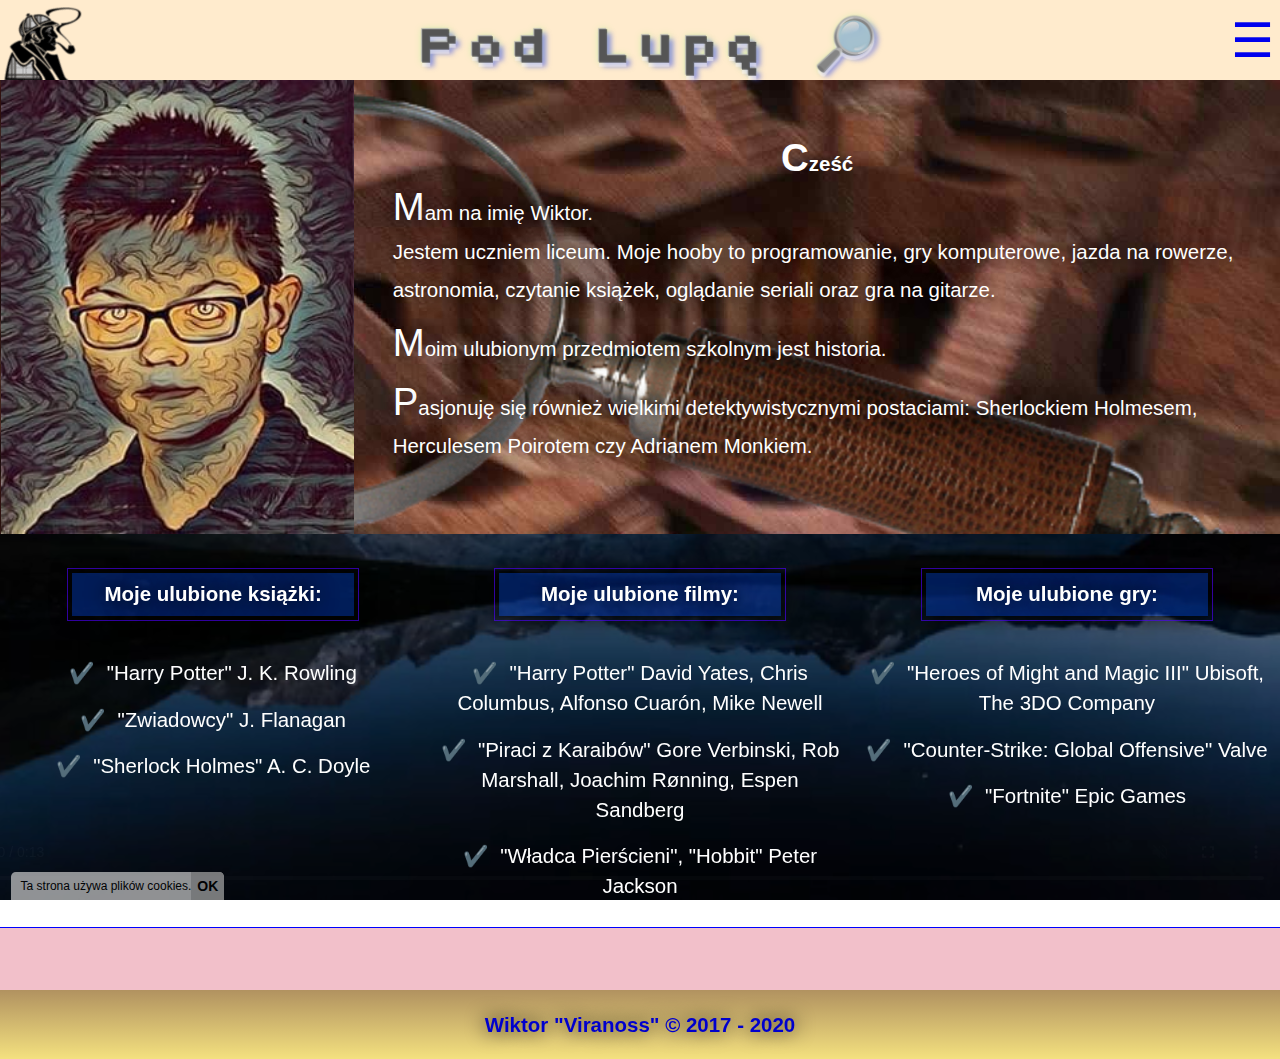
==== index.html @ 4fdf003c "zmiany" ====
<!DOCTYPE html>
<html lang="pl">
  <head>
    <meta charset="UTF-8" />
    <meta http-equiv="X-UA-Compatible" content="IE=edge" />
    <meta
      name="DESCRIPTION"
      content="Zapraszam na moją pierwszą stronę, którą zrobiłem dla Was i dla siebie."
    />
    <meta name="language" content="pl" />
    <title>Pod Lupą, czyli szkiełkiem i okiem</title>
    <meta name="viewport" content="width=device-width, initial-scale=1.0" />

    <meta property="og:type" content="profile" />
    <meta property="og:title" content="Site's 'Viranoss'" />
    <meta property="og:url" content="https://pod-lupa.netlify.app" />
    <meta
      property="og:image"
      content="https://pod-lupa.netlify.app/wiki/jack.jpg"
    />
    <meta property="profile:first_name" content="Wiktor" />
    <meta property="profile:last_name" content="'Viranoss'" />
    <link
      rel="icon"
      type="image/x-icon"
      href="https://pod-lupa.netlify.app/favicon.ico"
    />
    <link
      rel="stylesheet"
      href="https://use.fontawesome.com/releases/v5.7.2/css/all.css"
      integrity="sha384-fnmOCqbTlWIlj8LyTjo7mOUStjsKC4pOpQbqyi7RrhN7udi9RwhKkMHpvLbHG9Sr"
      crossorigin="anonymous"
    />
    <style>
      *,
      html {
        margin: 0;
        padding: 0;
        border: 0;
        font-size: calc(0.8rem + 1vw);
      }

      body {
        box-sizing: border-box;
        height: 100%;
        overflow-x: hidden;
      }

      @font-face {
        font-family: "uni 05_53";
        font-style: normal;
        font-weight: 400;
        src: url("./uni0553/uni0553-webfont.woff");
      }

      @font-face {
        font-family: "Open Sans Condensed", sans-serif;
        font-style: normal;
        font-weight: 400;
        src: url("./Open_Sans_Condesed/OpenSansCondesed-Bold.ttf");
      }

      @font-face {
        font-family: "Poiret One", cursive;
        font-style: normal;
        font-weight: 400;
        src: url("./Poiret_One/PoiretOne-Regular.ttf");
      }

      @font-face {
        font-family: "Roboto Condensed", sans-serif;
        font-style: normal;
        font-weight: 400;
        src: url("./Roboto_Condensed/RobotoCondensed-Regular.ttf");
      }

      header {
        background-color: antiquewhite;
      }

      header section {
        display: flex;
        justify-content: space-between;
        align-items: center;
        position: fixed;
        width: 100%;
        height: auto;
        top: 0;
        z-index: 1001;
        background-color: blanchedalmond;
      }

      main {
        width: 100%;
        height: 100%;
        margin-top: 79.6px;
        color: #fff;
      }

      h1 {
        text-align: center;
        font-family: "uni 05_53";
        text-shadow: -1px -1px 1px #aaa, 0px 4px 1px rgba(255, 249, 249, 0.5),
          4px 4px 5px rgba(68, 81, 234, 0.54),
          0px 0px 7px rgba(118, 252, 107, 0.4);
        color: rgba(0, 0, 0, 0.5);
        font-size: 2rem;
      }

      article figure img {
        width: 100%;
        height: 100%;
        animation: fot 10s linear infinite;
      }

      .pad {
        margin: 0.7rem 0 0 0.3rem;
      }

      nav {
        margin-right: 6.5px;
      }

      nav ul li {
        font-family: "uni 05_53", cursive;
        font-size: 1rem;
        margin-bottom: 6%;
        background-color: crimson;
        transition: all 0.3s linear;
      }

      nav ul li a {
        color: aliceblue;
        text-decoration: none;
      }

      nav ul li:hover {
        background: darkgreen;
      }

      nav ul,
      nav:active ul {
        display: none;
        padding: 0;
        right: 1.8%;
        opacity: 0.85;
        width: 120px;
      }

      nav:hover ul {
        display: block;
        position: absolute;
        right: 0.1px;
        margin-top: 0.7px;
        z-index: 1000;
      }

      nav li {
        text-align: center;
        padding: 8px;
        transition: all 0.3s linear;
      }

      h2 {
        margin: 1rem;
        font-family: "Open Sans Condensed", sans-serif;
        text-align: center;
      }

      #omnie h2:first-letter {
        font-size: 2rem;
      }

      article {
        display: flex;
        flex-direction: column;
        padding: 0;
        background-image: url(wiki/z.png), url(tlo1.jpg);
        background-attachment: fixed, local;
        background-size: contain, cover;
        background-repeat: no-repeat;
        background-position: 0.3rem 5rem, center;
        overflow: hidden;
        width: 100%;
      }

      #omnie p::first-letter {
        font-size: 2rem;
      }

      p {
        text-align: left;
        font-family: "Open Sans Condensed", sans-serif;
        color: #fff;
        margin-bottom: 1.5rem;
        text-shadow: 0 0 20px #000;
        line-height: 3rem;
      }

      div#slider {
        overflow: hidden;
        width: 100%;
        max-width: 100%;
      }

      div#slider figure {
        position: relative;
        width: 1200%;
        height: auto;
        margin: 0;
        left: 0;
        text-align: left;
        font-size: 0;
        animation: slidy 100s infinite;
        animation-delay: 2s;
        animation-direction: alternate;
      }

      div#slider figure img {
        width: 8.33%;
      }

      .dis {
        display: none;
      }

      @keyframes fot {
        0% {
          transform: rotateX(5deg) scale(0.99);
          transition: all 9s ease-out;
        }
        50% {
          transform: scale(1.2) rotate3d(0, 1, 0, 5deg) translateY(5.5%)
            translateX(8.2%);
          overflow: hidden;
        }
        100% {
          transform: rotateX(4deg) scale(0.98);
          transition: all 10s ease-in-out;
        }
      }

      @keyframes slidy {
        0% {
          left: 0;
          opacity: 0.4;
          transition: all 1.4s ease-in-out;
        }
        3% {
          left: 0;
          opacity: 0.5;
          transition: all 1.2s ease-in-out;
        }
        3.5% {
          left: -100%;
          opacity: 0.7;
          transition: all 1s ease-out;
        }
        4.8% {
          left: -100%;
          opacity: 0.5;
          transition: all 1.2s ease-out;
        }
        5.5% {
          left: -200%;
          opacity: 0.3;
          transition: all 1.5s linear;
        }
        6.5% {
          left: -200%;
          opacity: 0.6;
          transition: all 1.1s linear;
        }
        7.5% {
          left: -300%;
          opacity: 0.8;
          transition: all 1s ease-out;
        }
        8.5% {
          left: -300%;
          opacity: 0.6;
          transition: all 1.2s ease-out;
        }
        9% {
          left: -400%;
          opacity: 0.4;
          transition: all 1.5s linear;
        }
        9.5% {
          left: -400%;
          opacity: 0.8;
          transition: all 1.5s ease-out;
        }
        10.5% {
          left: -500%;
          opacity: 0.4;
          transition: all 1s ease-out;
        }
        12.5% {
          left: -500%;
          opacity: 0.5;
          transition: all 1.5s linear;
        }
        15% {
          left: -600%;
          opacity: 0.7;
          transition: all 1s ease-out;
        }
        18.5% {
          left: -600%;
          opacity: 0.5;
          transition: all 1.2s ease-out;
        }
        20% {
          left: -700%;
          opacity: 0.3;
          transition: all 1.5s linear;
        }
        22.5% {
          left: -700%;
          opacity: 0.6;
          transition: all 1.1s linear;
        }
        25% {
          left: -800%;
          opacity: 0.8;
          transition: all 1s ease-out;
        }
        27% {
          left: -800%;
          opacity: 0.6;
          transition: all 1.2s ease-out;
        }
        30% {
          left: -900%;
          opacity: 0.4;
          transition: all 1.5s linear;
        }
        36% {
          left: -900%;
          opacity: 0.8;
          transition: all 1.5s ease-out;
        }
        37.5% {
          left: -1000%;
          opacity: 0.5;
          transition: all 1.2s linear;
        }
        39.5% {
          left: -1000%;
          opacity: 0.7;
          transition: all 1s ease-out;
        }
        42.5% {
          left: -1100%;
          opacity: 0.5;
          transition: all 1.2s ease-out;
        }
        45% {
          left: -1100%;
          opacity: 0.3;
          transition: all 1.5s linear;
        }
        52.5% {
          left: -1000%;
          opacity: 0.6;
          transition: all 1.2s ease-out;
        }
        54% {
          left: -1000%;
          opacity: 0.4;
          transition: all 1.5s linear;
        }
        56% {
          left: -900%;
          opacity: 0.8;
          transition: all 1.5s ease-out;
        }
        57.5% {
          left: -900%;
          opacity: 0.4;
          transition: all 1s ease-out;
        }
        59.5% {
          left: -800%;
          opacity: 0.4;
          transition: all 1s ease-out;
        }
        62.5% {
          left: -800%;
          opacity: 0.7;
          transition: all 1.6s ease-out;
        }
        64% {
          left: -700%;
          opacity: 0.4;
          transition: all 1.4s ease-out;
        }
        65.5% {
          left: -700%;
          opacity: 0.5;
          transition: all 1.3s ease-out;
        }
        70% {
          left: -600%;
          opacity: 0.8;
          transition: all 1.3s ease-out;
        }
        72.5% {
          left: -600%;
          opacity: 0.4;
          transition: all 1s ease-out;
        }
        73.5% {
          left: -500%;
          opacity: 0.6;
          transition: all 1.5s linear;
        }
        75% {
          left: -500%;
          opacity: 0.7;
          transition: all 1.5s linear;
        }
        76.5% {
          left: -400%;
          opacity: 0.9;
          transition: all 1.2s ease-out;
        }
        78% {
          left: -400%;
          opacity: 0.6;
          transition: all 1.3s ease-out;
        }
        80% {
          left: -300%;
          opacity: 0.4;
          transition: all 1.5s linear;
        }
        86% {
          left: -300%;
          opacity: 0.7;
          transition: all 1.4s ease-out;
        }
        87.5% {
          left: -200%;
          opacity: 0.5;
          transition: all 1.5s ease-out;
        }
        90% {
          left: -200%;
          opacity: 0.6;
          transition: all 1s linear;
        }
        95% {
          left: -100%;
          transition: all 1.5s linear;
        }
        98.5% {
          left: -100%;
          opacity: 0.7;
          transition: all 1.2s ease-out;
        }
        100% {
          left: 0;
          opacity: 0.5;
          transition: all 1s ease-out;
        }
      }

      aside h2 {
        display: block;
        margin: 7% 30% 6.2%;
        padding: 1rem 0;
        text-align: center;
        font-weight: bold;
        font-family: "Roboto Condensed", sans-serif;
        outline: 0.12rem solid #fff;
        outline-offset: 0.5rem;
        outline-color: rgba(78, 0, 255, 0.62);
        box-shadow: 0 0 20px #000;
        text-shadow: 0 0 20px #000;
        background-color: rgba(0, 78, 255, 0.34);
      }

      ul {
        margin: 6px;
        padding: 1%;
      }

      li {
        list-style-type: none;
      }

      ul li {
        font-family: sans-serif;
      }

      footer p {
        text-align: center;
        background-image: linear-gradient(#b19260, #f4e17f);
        margin: -1.9vh 0 0 0;
        padding: 0.6rem;
        color: mediumblue;
      }

      a:link {
        text-decoration: none;
      }

      .fa {
        font-size: 2rem;
      }

      aside ul li {
        padding-bottom: 4%;
        line-height: 30px;
        text-align: center;
      }

      .social {
        border-top: 1px solid blue;
        background-color: rgba(224, 101, 126, 0.41);
        padding: 0 1rem 0.9rem;
      }

      .social ul {
        display: flex;
        justify-content: space-around;
      }

      .social .fab {
        font-size: 3rem;
        text-shadow: 0 0 20px #000;
        transition: all 0.3s linear;
      }

      .social li {
        list-style: none;
      }

      .social .fab:hover {
        color: #fff;
        opacity: 0.8;
        transform: scale(1.1);
      }

      #slider img {
        width: 100%;
        max-width: 100%;
      }

      figure {
        display: flex;
        flex-direction: row;
        justify-content: center;
      }

      #omnie {
        display: inline-flex;
        flex-direction: column;
        justify-content: center;
        padding: 0 4rem;
        line-height: 3rem;
      }

      #bg {
        position: fixed;
        bottom: 0px;
        right: 0px;
        min-width: 100%;
        min-height: 100%;
        width: auto;
        height: auto;
        overflow: hidden;
        z-index: -1;
      }

      @media only screen and (min-width: 100px) and (orientation: landscape) {
        html {
          font-size: 60%;
        }
        h1 {
          font-size: 250%;
          letter-spacing: 1.2rem;
          word-spacing: 1rem;
        }
        .fa {
          font-size: 5rem;
        }
        #omnie h2:first-letter {
          font-size: 4rem;
        }
        #omnie p::first-letter {
          font-size: 4rem;
        }
        #omnie p {
          line-height: 4rem;
        }
        article {
          display: flex;
          flex-direction: row;
          justify-content: space-between;
        }
        div#slider {
          width: 63rem;
          max-width: 63rem;
        }
        p {
          line-height: 6rem;
        }
        .social .fa {
          font-size: 6rem;
        }
      }

      @media only screen and (min-width: 533px) and (orientation: landscape) {
        aside {
          display: flex;
          flex-direction: row;
          align-items: flex-start;
          justify-content: space-between;
          flex-wrap: wrap;
        }

        aside div {
          width: 33.3%;
        }
        aside h2 {
          margin: 9% 17%;
          padding: 1rem 0;
        }
      }

      @font-face {
        font-family: "fontello";
        src: url("./fontello/font/fontello.eot?76839792");
        src: url("./fontello/font/fontello.eot?76839792#iefix")
            format("embedded-opentype"),
          url("./fontello/font/fontello.woff2?76839792") format("woff2"),
          url("./fontello/font/fontello.woff?76839792") format("woff"),
          url("./fontello/font/fontello.ttf?76839792") format("truetype"),
          url("./fontello/font/fontello.svg?76839792#fontello") format("svg");
        font-weight: normal;
        font-style: normal;
      }

      /* Chrome hack: SVG is rendered more smooth in Windozze. 100% magic, uncomment if you need it. */

      /* Note, that will break hinting! In other OS-es font will be not as sharp as it could be */

      /*
@media screen and (-webkit-min-device-pixel-ratio:0) {
  @font-face {
    font-family: 'fontello';
    src: url('../font/fontello.svg?76839792#fontello') format('svg');
  }
}
*/

      [class^="icon-"]:before,
      [class*=" icon-"]:before {
        font-family: "fontello";
        font-style: normal;
        font-weight: normal;
        speak: none;

        display: inline-block;
        text-decoration: inherit;
        width: 1em;
        margin-right: 0.2em;
        text-align: center;
        /* opacity: .8; */
        /* For safety - reset parent styles, that can break glyph codes*/
        font-variant: normal;
        text-transform: none;

        /* fix buttons height, for twitter bootstrap */
        line-height: 1em;

        /* Animation center compensation - margins should be symmetric */
        /* remove if not needed */
        margin-left: 0.2em;

        /* you can be more comfortable with increased icons size */
        /* font-size: 120%; */
        /* Font smoothing. That was taken from TWBS */
        -webkit-font-smoothing: antialiased;
        -moz-osx-font-smoothing: grayscale;

        /* Uncomment for 3D effect */
        /* text-shadow: 1px 1px 1px rgba(127, 127, 127, 0.3); */
      }

      .fa-google:before {
        content: "\f1a0";
      }

      .fa-youtube:before {
        content: "\f167";
      }

      .fa-twitter:before {
        content: "\f099";
      }

      .fa-google {
        color: #d95333;
      }

      .fa-twitter {
        color: #3095d3;
      }

      .fa-youtube {
        color: #d94348;
      }

      @media print {
        *,
        *:before,
        *:after,
        p:first-letter,
        div:first-letter,
        blockquote:first-letter,
        li:first-letter,
        p:first-line,
        div:first-line,
        blockquote:first-line,
        li:first-line {
          background: transparent !important;
          color: #000 !important;
          /* Black prints faster:
            http://www.sanbeiji.com/archives/953 */
          box-shadow: none !important;
          text-shadow: none !important;
        }
      }
    </style>
  </head>

  <body>
    <header>
      <section>
        <figure class="pad">
          <img src="s-h.png" alt="Zdjęcie Sherlocka" />
        </figure>
        <h1>Pod Lupą 🔎</h1>
        <nav>
          <a href="#"
            ><span class="dis">Menu</span><span class="fa">☰</span>
          </a>
          <ul>
            <li><a href="#omnie">O mnie</a></li>
            <li><a href="#ksiazki">Książki</a></li>
            <li><a href="#filmy">Filmy</a></li>
            <li><a href="#gry">Gry</a></li>
            <li><a href="#media">Media</a></li>
            <li>
              <a
                href="https://plus.google.com/110328863829321736714"
                target="_blank"
                >Blog</a
              >
            </li>
          </ul>
        </nav>
      </section>
    </header>
    <main>
      <article>
        <div id="slider">
          <figure>
            <img src="wiki/1.jpg" alt="Wiktor" />
            <img src="wiki/code.jpg" alt="Kody" />
            <img src="wiki/html.jpg" alt="html5" />
            <img src="wiki/bicykle.jpg" alt="Rower" />
            <img src="wiki/books.jpg" alt="Książki" />
            <img src="wiki/harry.jpg" alt="Harry Potter" />
            <img src="wiki/sherlock.jpg" alt="Rekwizyty Sherlocka" />
            <img src="wiki/jack.jpg" alt="Piraci" />
            <img src="wiki/gollum.jpg" alt="Gollum" />
            <img src="wiki/heroes.jpg" alt="Heroes" />
            <img src="wiki/counter-strike.jpg" alt="Counter-Strike" />
            <img src="wiki/fortnite.jpg" alt="Fortunite" />
          </figure>
        </div>
        <div id="omnie">
          <h2>Cześć</h2>
          <p>
            Mam na imię Wiktor.<br />
            Jestem uczniem liceum. Moje hooby to programowanie, gry komputerowe,
            jazda na rowerze, astronomia, czytanie książek, oglądanie seriali
            oraz gra na gitarze.
          </p>
          <p>Moim ulubionym przedmiotem szkolnym jest historia.</p>
          <p>
            Pasjonuję się również wielkimi detektywistycznymi postaciami:
            Sherlockiem Holmesem, Herculesem Poirotem czy Adrianem Monkiem.
          </p>
        </div>
      </article>
      <aside>
        <div id="ksiazki">
          <h2>Moje ulubione książki:</h2>
          <ul>
            <li>✔️&nbsp; "Harry Potter" J. K. Rowling</li>
            <li>✔️&nbsp; "Zwiadowcy" J. Flanagan</li>
            <li>✔️&nbsp; "Sherlock Holmes" A. C. Doyle</li>
          </ul>
        </div>
        <div id="filmy">
          <h2>Moje ulubione filmy:</h2>
          <ul>
            <li>
              ✔️&nbsp; "Harry Potter" David Yates, Chris Columbus, Alfonso
              Cuarón, Mike Newell
            </li>
            <li>
              ✔️&nbsp; "Piraci z Karaibów" Gore Verbinski, Rob Marshall, Joachim
              Rønning, Espen Sandberg
            </li>
            <li>✔️&nbsp; "Władca Pierścieni", "Hobbit" Peter Jackson</li>
          </ul>
        </div>
        <div id="gry">
          <h2>Moje ulubione gry:</h2>
          <ul>
            <li>
              ✔️&nbsp; "Heroes of Might and Magic III" Ubisoft, The 3DO Company
            </li>
            <li>✔️&nbsp; "Counter-Strike: Global Offensive" Valve</li>
            <li>✔️&nbsp; "Fortnite" Epic Games</li>
          </ul>
        </div>
      </aside>
      <div class="social" id="media">
        <ul>
          <li>
            <a
              href="https://www.youtube.com/channel/UCIiLB4Y_wLusGBWISSpCOBg?view_as=subscriber"
              target="_blank"
              title="You Tube"
              ><span class="dis">You Tube</span
              ><i class="fab fa-youtube" aria-hidden="true"></i
            ></a>
          </li>
          <li>
            <a
              href="https://plus.google.com/103815890291234876262"
              target="_blank"
              title="Google"
              ><span class="dis">Google</span
              ><i class="fab fa-google" aria-hidden="true"></i
            ></a>
          </li>
          <li>
            <a
              href="https://twitter.com/wiktorpodymniak"
              target="_blank"
              title="Twitter"
              ><span class="dis">Twitter</span
              ><i class="fab fa-twitter" aria-hidden="true"></i
            ></a>
          </li>
        </ul>
      </div>
    </main>
    <footer>
      <p><strong>Wiktor "Viranoss" &copy; 2017 - 2020</strong></p>
    </footer>
    <video id="bg" autoplay="autoplay" loop="loop" controls muted>
      <source src="m.mp4" type="video/mp4" />
    </video>

    <script>
      document.body.innerHTML +=
        '<div id="cookiesAlert" style="border-radius: .5rem .5rem 0 0;display:flex;align-items: center;padding-left:1rem;background:#ccc;opacity:.7;position:fixed;left:11px;bottom:0;z-index:99999999;font-family:sans-serif;text-align:center;font-size:12px;">Ta strona używa plików cookies. <button style="font-size:14px;font-weight:900;border-top-right-radius:.5rem;padding:6px;border:none;background:#aaa;cursor:pointer;" id="acceptBtn" onclick="document.getElementById(\'cookiesAlert\').style.display = \'none\';">OK</button></div>';

      function close() {
        document.getElementById("cookiesAlert").style.color = "blue";
      }
    </script>
    <script type="application/ld+json">
      {
        "@context": "http://schema.org",
        "@type": "Organization",
        "name": "VIRANOSS",
        "url": "https://pod-lupa.netlify.app",
        "sameAs": [
          "https://plus.google.com/103815890291234876262",
          "https://twitter.com/wiktorpodymniak",
          "https://plus.google.com/110328863829321736714"
        ]
      }
    </script>
    <!-- Global site tag (gtag.js) - Google Analytics -->
    <script
      async
      src="https://www.googletagmanager.com/gtag/js?id=UA-116201795-1"
    ></script>
    <script>
      window.dataLayer = window.dataLayer || [];

      function gtag() {
        dataLayer.push(arguments);
      }
      gtag("js", new Date());

      gtag("config", "UA-116201795-1");
    </script>
    <!-- Script do przewijania płynnego strony	-->
    <script src="https://ajax.googleapis.com/ajax/libs/jquery/2.1.4/jquery.min.js"></script>

    <script>
      $(document).ready(function () {
        $('a[href^="#"]').click(function () {
          var hash = $(this).attr("href");
          $("html, body").animate(
            {
              scrollTop: $(hash).offset().top,
            },
            1500
          );
          return false;
        });
      });
    </script>
  </body>
</html>
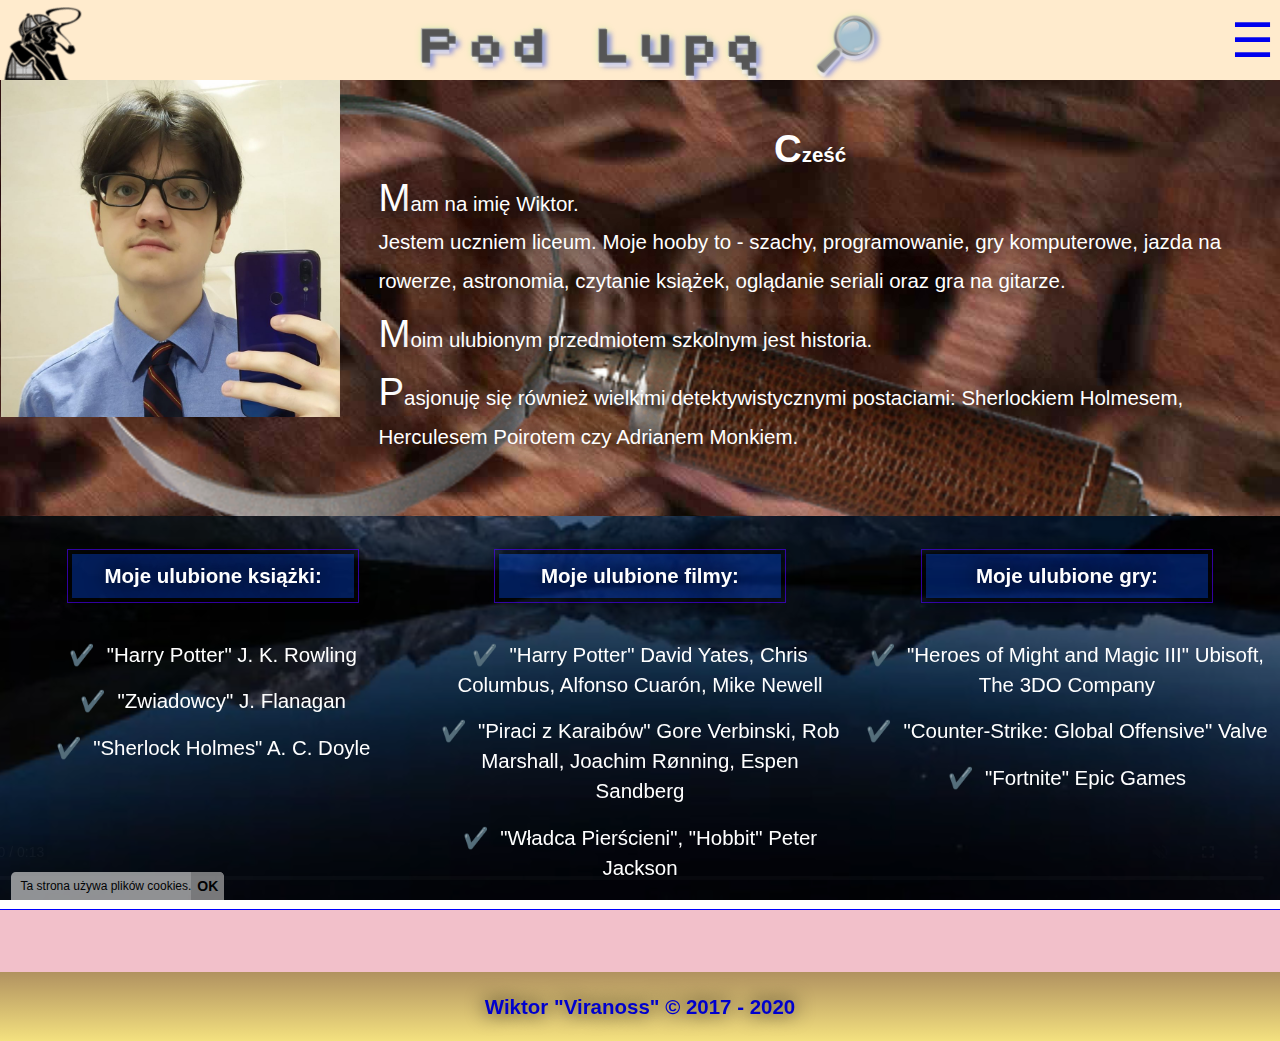
==== commit 991376f7: "zmiana" ====
--- a/index.html
+++ b/index.html
@@ -770,7 +770,10 @@
       <article>
         <div id="slider">
           <figure>
-            <img src="wiki/1.jpg" alt="Wiktor" />
+            <img
+              src="wiki/93990113_901260083615241_6366925773755908096_o.jpg"
+              alt="Wiktor"
+            />
             <img src="wiki/code.jpg" alt="Kody" />
             <img src="wiki/html.jpg" alt="html5" />
             <img src="wiki/bicykle.jpg" alt="Rower" />
@@ -788,9 +791,9 @@
           <h2>Cześć</h2>
           <p>
             Mam na imię Wiktor.<br />
-            Jestem uczniem liceum. Moje hooby to programowanie, gry komputerowe,
-            jazda na rowerze, astronomia, czytanie książek, oglądanie seriali
-            oraz gra na gitarze.
+            Jestem uczniem liceum. Moje hooby to - szachy, programowanie, gry
+            komputerowe, jazda na rowerze, astronomia, czytanie książek,
+            oglądanie seriali oraz gra na gitarze.
           </p>
           <p>Moim ulubionym przedmiotem szkolnym jest historia.</p>
           <p>
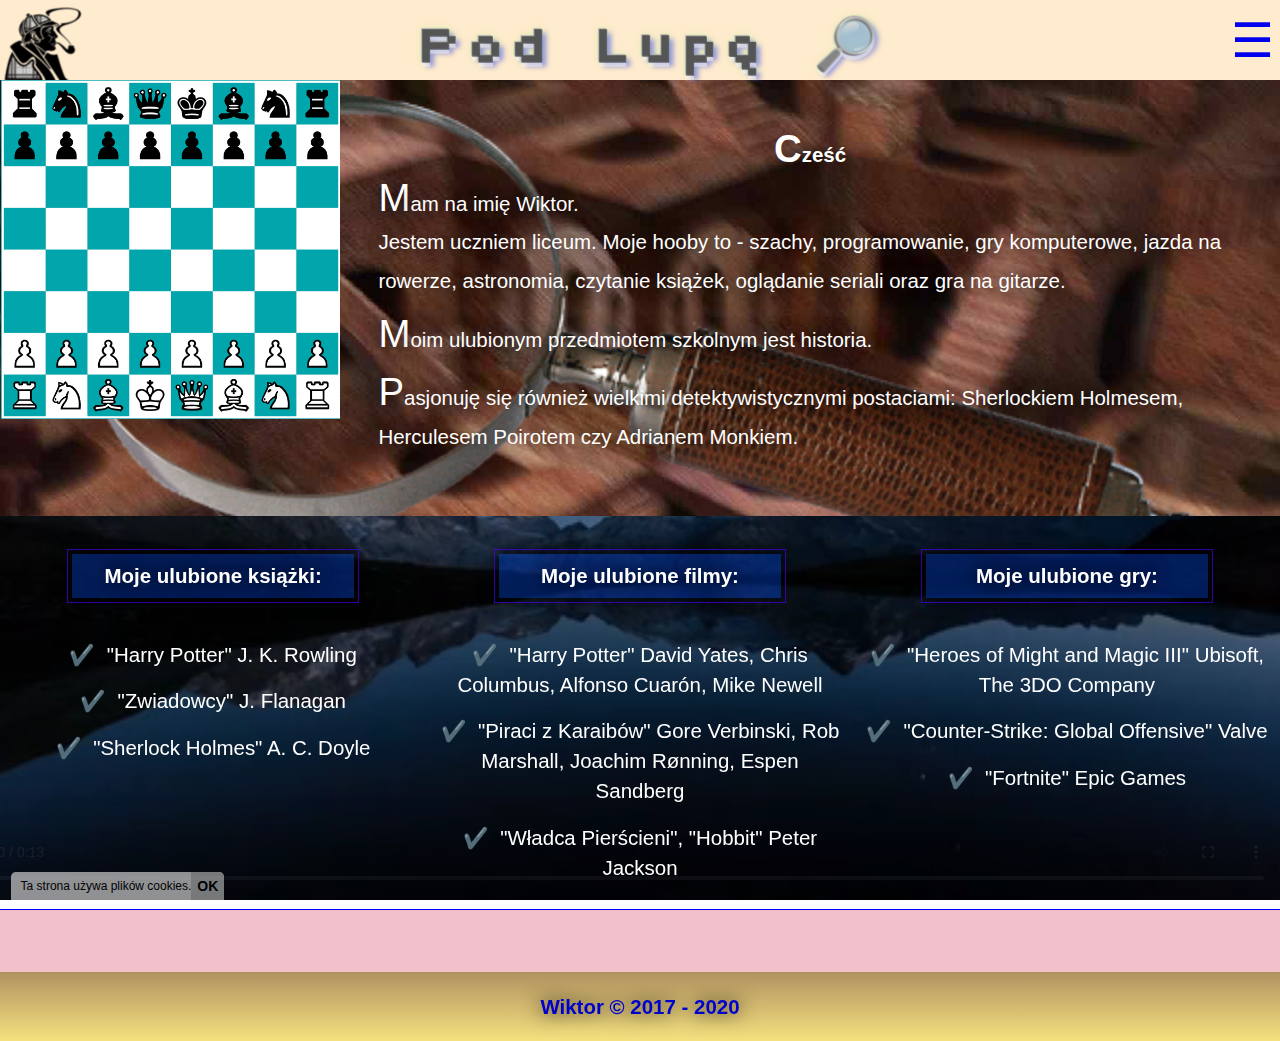
==== commit 891b6bd8: "zmiany" ====
--- a/index.html
+++ b/index.html
@@ -770,10 +770,7 @@
       <article>
         <div id="slider">
           <figure>
-            <img
-              src="wiki/93990113_901260083615241_6366925773755908096_o.jpg"
-              alt="Wiktor"
-            />
+            <img src="wiki/chessboard-29630_1280.png" alt="Szachy" />
             <img src="wiki/code.jpg" alt="Kody" />
             <img src="wiki/html.jpg" alt="html5" />
             <img src="wiki/bicykle.jpg" alt="Rower" />
@@ -869,7 +866,7 @@
       </div>
     </main>
     <footer>
-      <p><strong>Wiktor "Viranoss" &copy; 2017 - 2020</strong></p>
+      <p><strong>Wiktor &copy; 2017 - 2020</strong></p>
     </footer>
     <video id="bg" autoplay="autoplay" loop="loop" controls muted>
       <source src="m.mp4" type="video/mp4" />
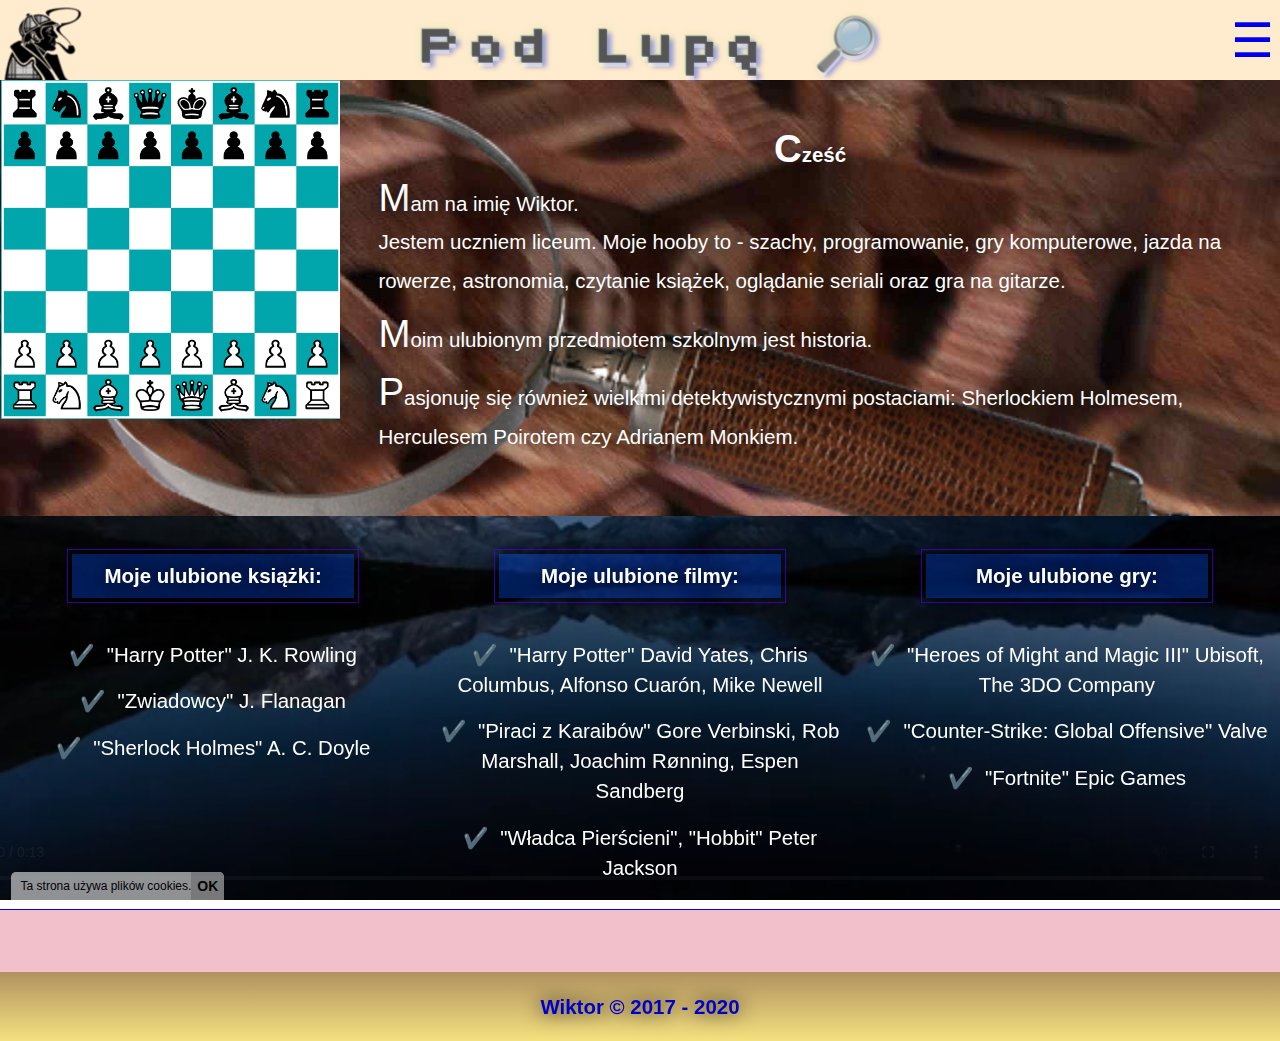
==== commit 15c00c3b: "zmiana" ====
--- a/index.html
+++ b/index.html
@@ -884,7 +884,7 @@
       {
         "@context": "http://schema.org",
         "@type": "Organization",
-        "name": "VIRANOSS",
+        "name": "Wiktor",
         "url": "https://pod-lupa.netlify.app",
         "sameAs": [
           "https://plus.google.com/103815890291234876262",
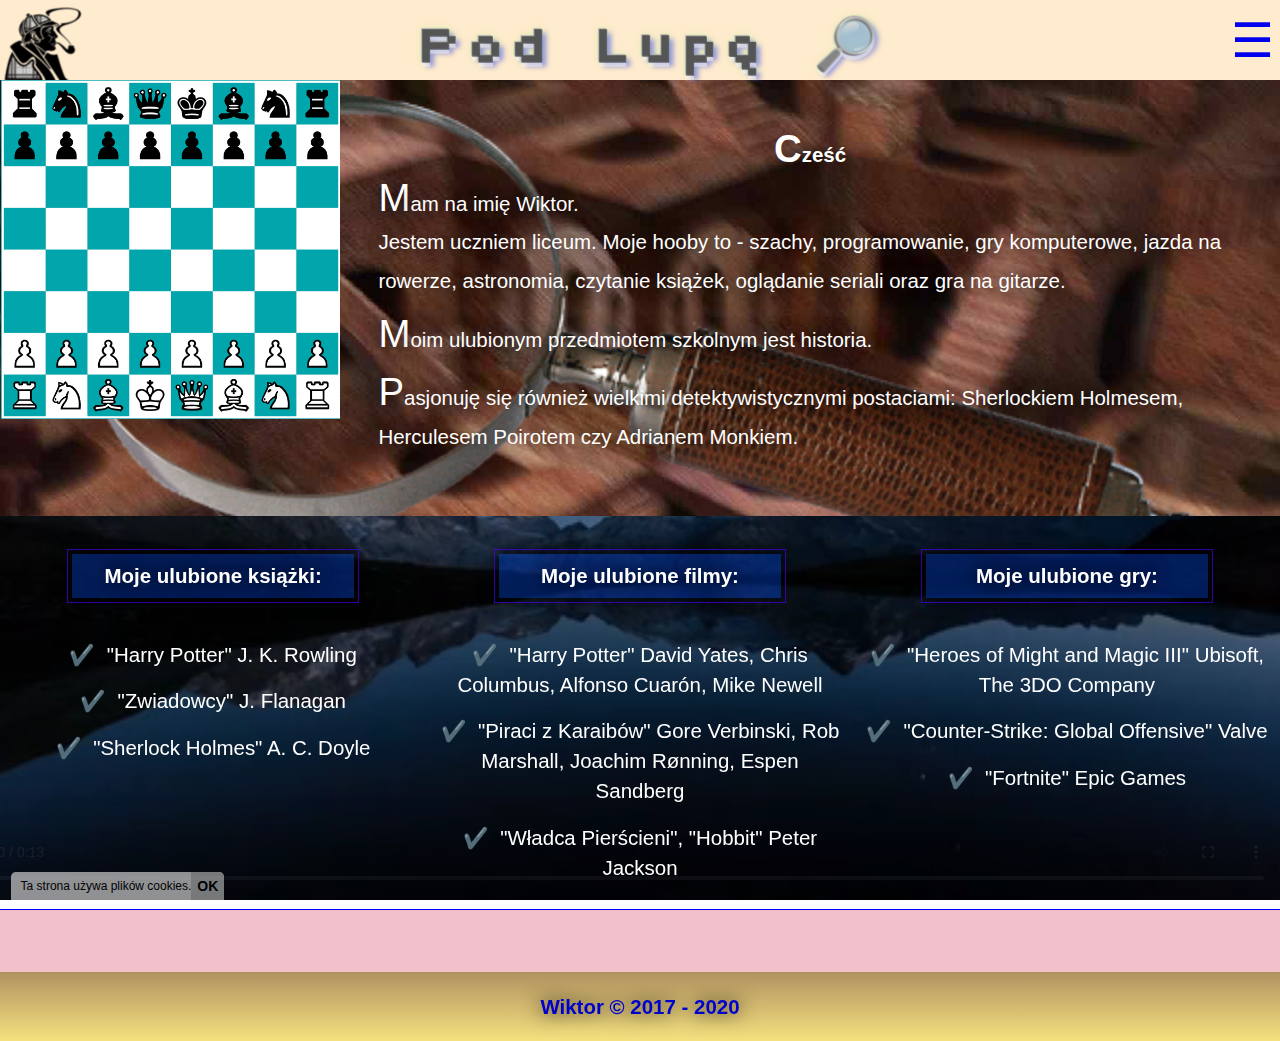
==== commit 670b7bec: "zmiana" ====
--- a/index.html
+++ b/index.html
@@ -12,7 +12,7 @@
     <meta name="viewport" content="width=device-width, initial-scale=1.0" />
 
     <meta property="og:type" content="profile" />
-    <meta property="og:title" content="Site's 'Viranoss'" />
+    <meta property="og:title" content="Site's Wiktor" />
     <meta property="og:url" content="https://pod-lupa.netlify.app" />
     <meta
       property="og:image"
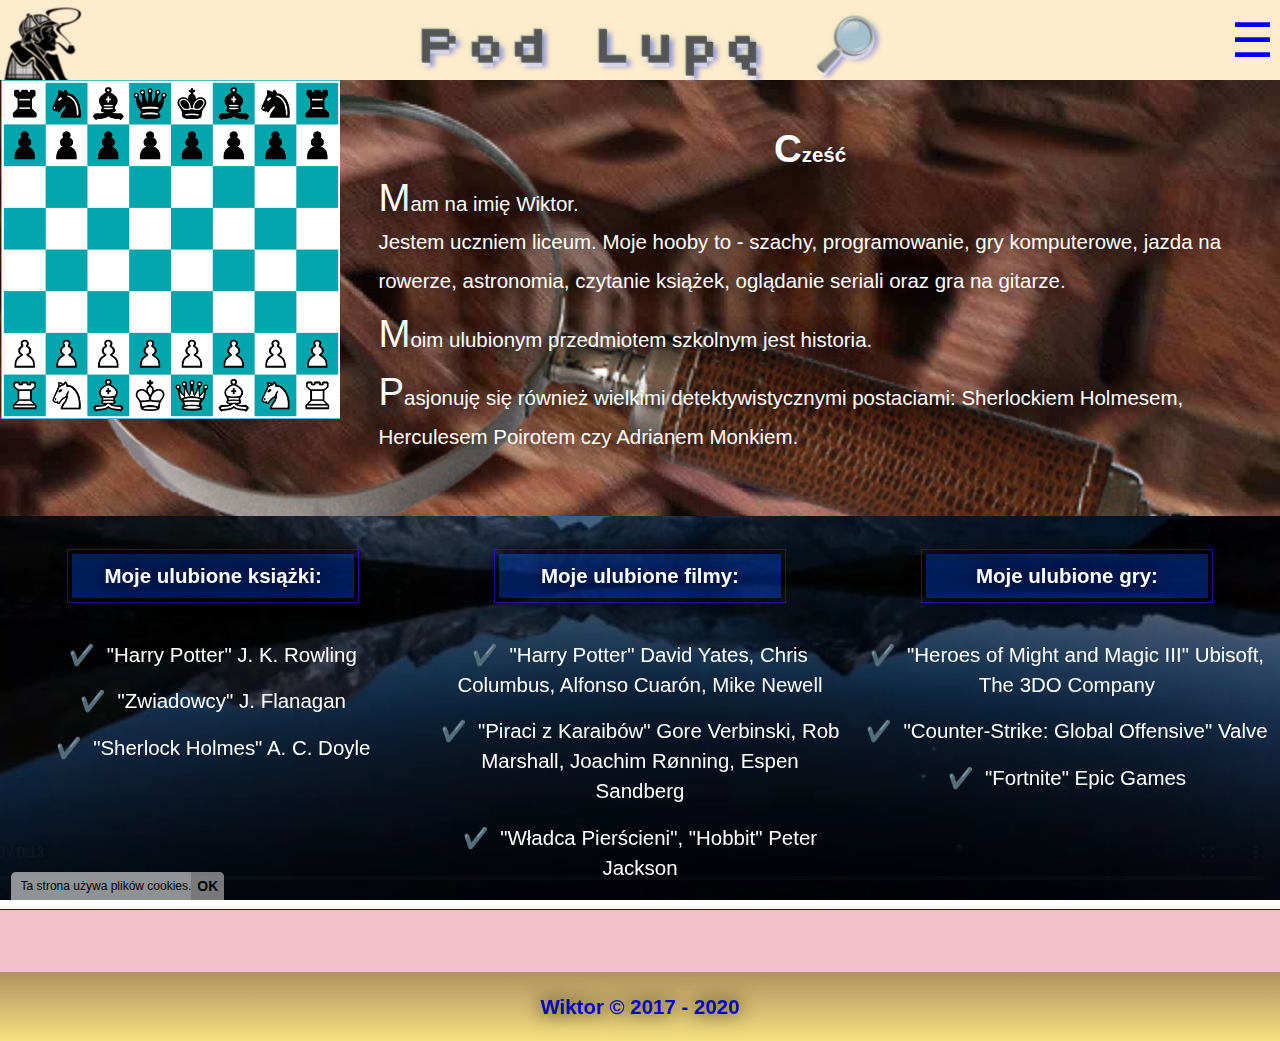
==== commit 05e83b59: "zmiana" ====
--- a/index.html
+++ b/index.html
@@ -19,7 +19,7 @@
       content="https://pod-lupa.netlify.app/wiki/jack.jpg"
     />
     <meta property="profile:first_name" content="Wiktor" />
-    <meta property="profile:last_name" content="'Viranoss'" />
+    <meta property="profile:last_name" content="szachista" />
     <link
       rel="icon"
       type="image/x-icon"
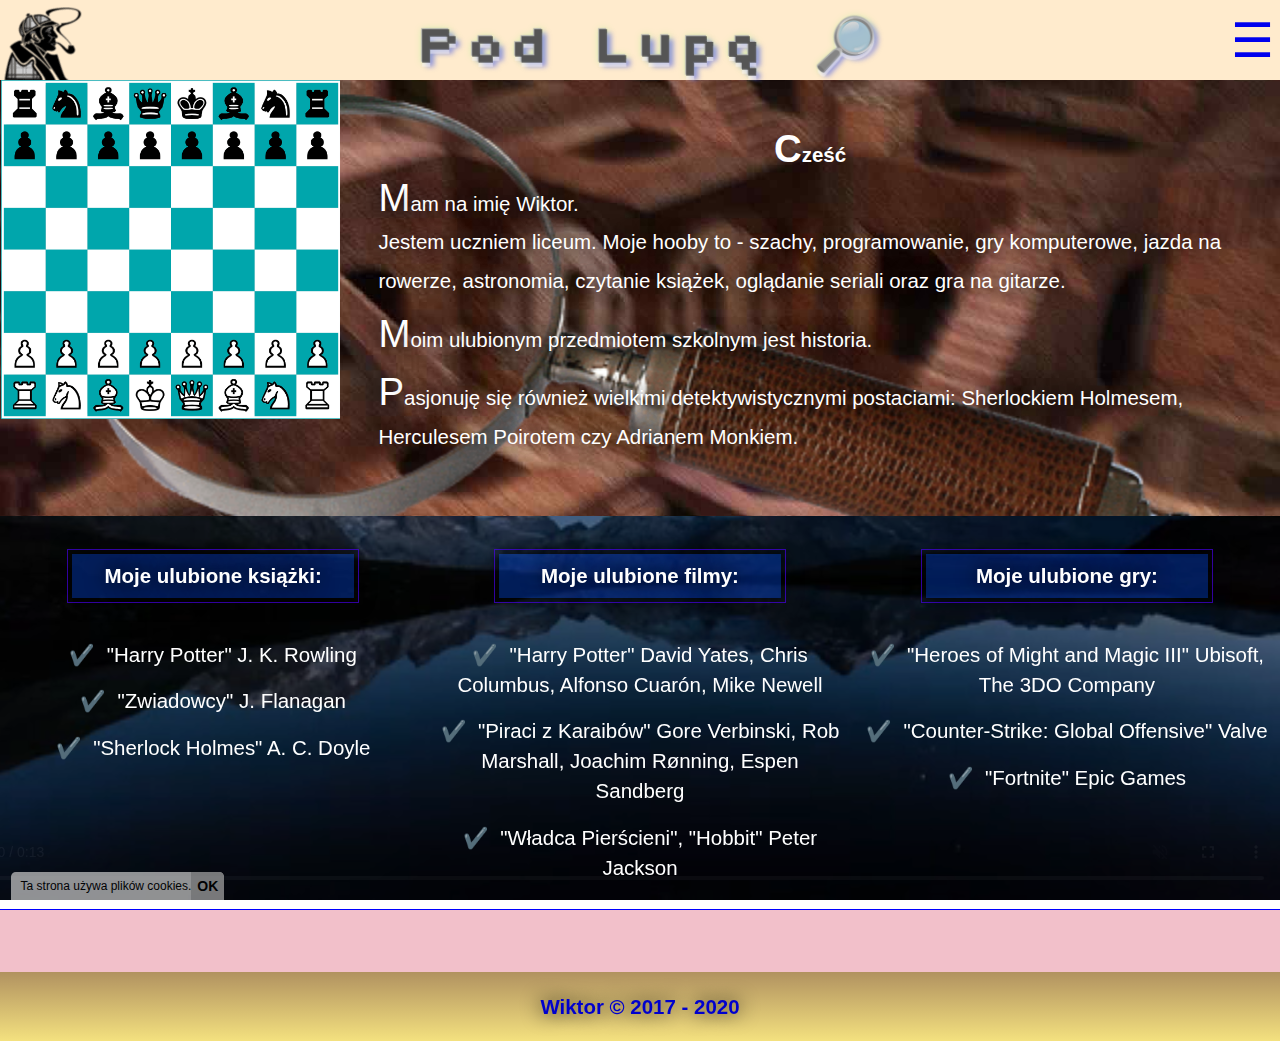
==== commit c16a3414: "zmiana" ====
--- a/index.html
+++ b/index.html
@@ -12,7 +12,7 @@
     <meta name="viewport" content="width=device-width, initial-scale=1.0" />
 
     <meta property="og:type" content="profile" />
-    <meta property="og:title" content="Site's Wiktor" />
+    <meta property="og:title" content="Strona Wiktora" />
     <meta property="og:url" content="https://pod-lupa.netlify.app" />
     <meta
       property="og:image"
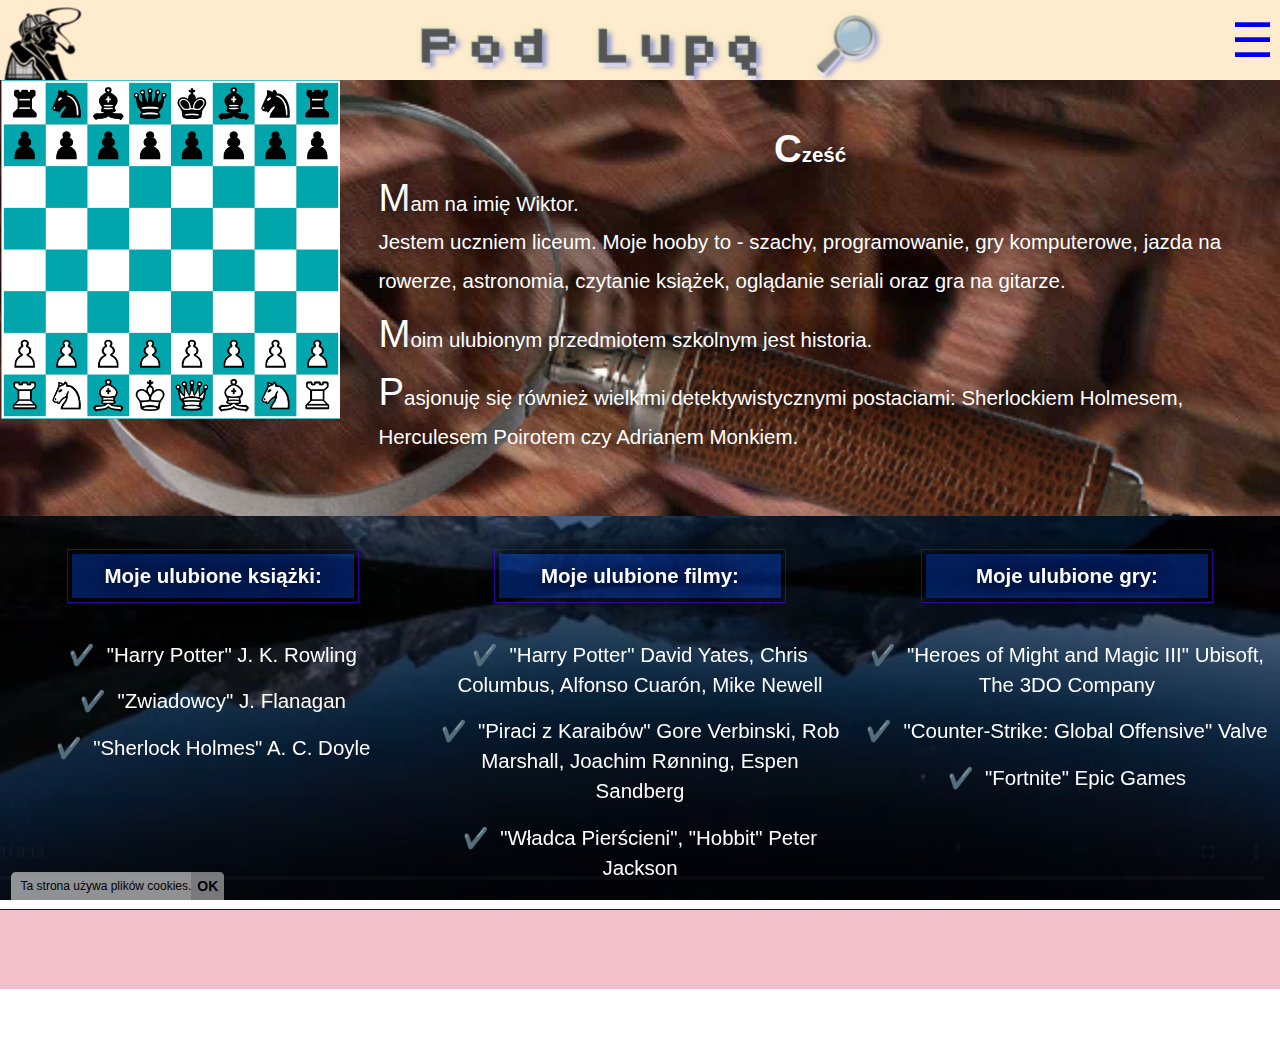
==== commit 5dc17766: "zmiany w footer" ====
--- a/index.html
+++ b/index.html
@@ -495,12 +495,23 @@
         font-family: sans-serif;
       }
 
-      footer p {
+      /* footer p {
         text-align: center;
         background-image: linear-gradient(#b19260, #f4e17f);
         margin: -1.9vh 0 0 0;
         padding: 0.6rem;
         color: mediumblue;
+      } */
+      footer {
+        /* position: absolute; */
+        bottom: 0;
+        /* background-color: #2e3b53; */
+        width: 100%;
+        color: white;
+        text-align: center;
+        padding: 16px 0;
+        font-family: "Open Sans Condensed", sans-serif;
+        font-size: 1.5rem;
       }
 
       a:link {
@@ -866,12 +877,18 @@
       </div>
     </main>
     <footer>
-      <p><strong>Wiktor &copy; 2017 - 2020</strong></p>
+      <!-- <p><strong>Wiktor &copy; 2017 - 2020</strong></p> -->
     </footer>
     <video id="bg" autoplay="autoplay" loop="loop" controls muted>
       <source src="m.mp4" type="video/mp4" />
     </video>
-
+    <script>
+      var year = new Date().getFullYear();
+
+      var date = `Wiktor &copy; 2017 - ${year}. All Rights Reserved.`;
+
+      document.getElementsByTagName("footer")[0].innerHTML = date;
+    </script>
     <script>
       document.body.innerHTML +=
         '<div id="cookiesAlert" style="border-radius: .5rem .5rem 0 0;display:flex;align-items: center;padding-left:1rem;background:#ccc;opacity:.7;position:fixed;left:11px;bottom:0;z-index:99999999;font-family:sans-serif;text-align:center;font-size:12px;">Ta strona używa plików cookies. <button style="font-size:14px;font-weight:900;border-top-right-radius:.5rem;padding:6px;border:none;background:#aaa;cursor:pointer;" id="acceptBtn" onclick="document.getElementById(\'cookiesAlert\').style.display = \'none\';">OK</button></div>';
